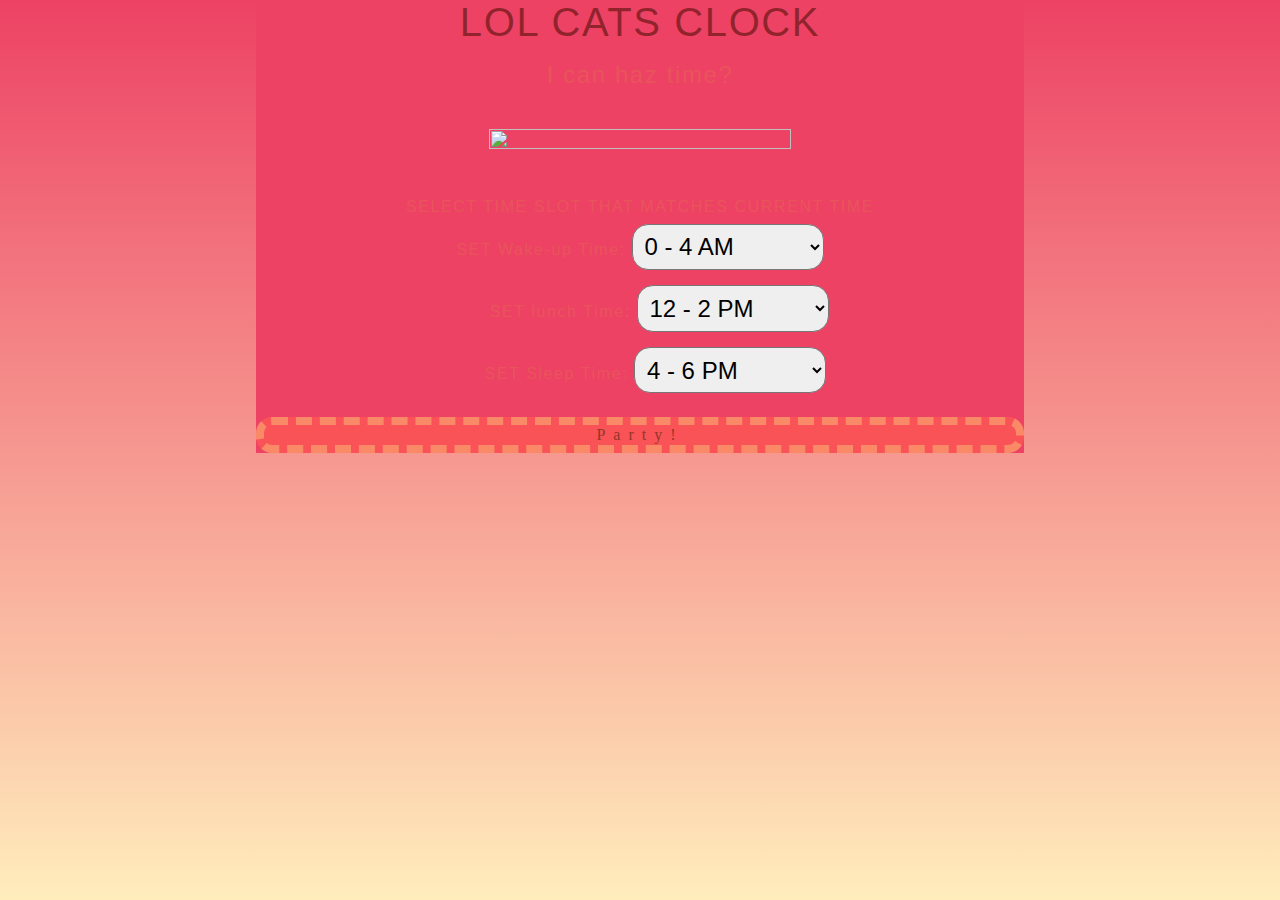
==== Front End/LOL Cats Clock/LOLcats.html @ 2ffd9495 "renamed folder" ====
<!-- LOLKATZ Klock -->
<!DOCTYPE html>
<html lang="en">
<head>
    <meta charset="UTF-8">
    <meta name="viewport" content="width=device-width, initial-scale=1.0">
    <title>Document</title>
    <link rel="stylesheet" href="LOLcats.css">
</head>
<body >
    <div id="container">
        <div class="banner">LOL CATS CLOCK</div>
        <p id="test"></p>
        <div class="timediv">
            I can haz time?
            <p id="time"></p>
        </div>

        <div class="imgs">
            <img src="" alt="" id="img">
            <p class="p"></p>
        </div>
        <div>SELECT TIME SLOT THAT MATCHES CURRENT TIME</div>
        <div class="timeselect">
            <span style="margin-left: 0%;">SET Wake-up Time:</span>
                <select name="" id="wakeup" style="width: 25%;">
                <option value="1">0 - 4 AM</option>
                <option value="2">4 - 6 AM</option>
                <option value="3">6 - 8 AM</option>
                <option value="4">8 - 10 AM</option>
                <option value="5">10 - 12 AM</option>
            </select>
            <br>
            <span style="margin-left: 5%;">SET lunch Time:</span> 
                <select name="" id="lunch" style="width: 25%;">
                <option value="6">12 - 2 PM</option>
                <option value="7">2 - 4 PM</option>
            </select>
            <br>
            <span style="margin-left: 4%;">SET Sleep Time:</span>
                <select name="" id="sleep" style="width: 25%;">
                <option value="8">4 - 6 PM</option>
                <option value="9">6 - 8 PM</option>
                <option value="10">8 - 10 PM</option>
                <option value="11">10 - 12 PM</option>
            </select>
        </div>

            <button id="parte" onclick="parte()">Party!</button>

    </div>

    <script src="LOLcats.js"></script>
</body>
</html>
---- Front End/LOL Cats Clock/LOLcats.css ----
/* Changes
change wording colours ie lol to be different from katz
change font or add more formatting
chck in mobile view again, fonts are different
add letter spacing 
change background to gradient
add select border and family
change folder name from LOLKATZ*/

html,body{
  height: 100%;
}

/* make body background change color gradually */

body {
  margin: 0;
  font-family: 'Gill Sans', 'Gill Sans MT', Calibri, 'Trebuchet MS', sans-serif;
  font-size: 1rem;
  letter-spacing: 0.1rem;
  color: rgba(233, 89, 89, 0.809);
  text-align: center;
  background-image: linear-gradient( rgb(237, 66, 100),rgb(255, 237, 188));
  background-color: rgba(237, 66, 100, 0.855);
  background-repeat: no-repeat;
  background-attachment: fixed;
}

#container {
  width: 60%;
  margin: auto;
  background-color: rgb(237, 66, 100);
}

.banner {
  height: 10%;
  font-size: 2.5rem;
  color: rgba(110, 23, 23, 0.719);
}

.timediv {
  padding: 0;
  height: 20%;
  font-size: 1.5rem;
  margin-bottom: 0.75%;
  position: relative;
  z-index: 1;
}

.imgs{
  margin: auto;
  height: 70%;
  width: 70%;
  font-size: 2.5rem;
  position: static;
  margin-bottom: 4%;
  /* height: 100%; */
}

img {
  width: 75%;
  height: 100%;
  background-size: cover;
  background-attachment: fixed;
}

.p {
  /* margin-top: -10rem; */
  color: rgba(139, 0, 0, 0.63);
  padding-bottom: 0;
  margin-bottom: 0;
  height: 0;
  position: relative;
  bottom: 7rem;
}

.timeselect {
  width: 100%;
}
select {
  margin: 1% 0;
  font-size: 1.5rem;
  border-radius: 1rem ;
  padding: 1%;
}

button {
  border: 0.5rem rgba(250, 217, 127, 0.411) dashed;
  border-radius: 1em;
  margin-top: 1rem;
  font-size: 1rem;
  font-family: cursive;
  letter-spacing: 0.5em;
  color: rgb(148, 55, 39);
  text-align: center;
  background-color: rgba(250, 86, 86, 0.884);
  width: 100%;
}

@media screen and (max-width: 500px) {
  html,
    body {
      height: 100%;
    }
  
    body {
      margin: 0;
      font-family: cursive;
      font-size: 0.5rem;
      letter-spacing: 0.06rem;
      color: rgba(233, 89, 89, 0.809);
      text-align: center;
      background-image: linear-gradient(rgb(237, 66, 100), rgb(255, 237, 188));
      background-color: rgba(237, 66, 100, 0.855);
      background-repeat: no-repeat;
      background-attachment: fixed;
    }
  
    #container {
      height: 65%;
      width: 60%;
      margin: auto;
    }
  
    .banner {
      height: 7.5%;
      font-size: 1.5rem;
      color: rgba(110, 23, 23, 0.719);
    }
  
    .timediv {
      height: 7.5%;
      font-size: 0.95rem;
      margin-bottom: 0.5%;
      position: relative;
      z-index: 1;
    }
  
    .imgs {
      margin: auto;
      height: 30%;
      font-size: 0.75rem;
      width: 50%;
      position: static;
      margin-bottom: 4%;
    }
  
    img {
      width: 75%;
      height: 100%;
      background-size: cover;
    }
  
    .p {
      color: rgba(231, 219, 219, 0.63);
      padding-bottom: 0;
      margin-bottom: 0;
      height: 0;
      position: relative;
      bottom: 3rem;
    }
    /* .timeselect {
      height: 100%;
    } */
    select {
      margin-top: 5%;
      font-size: 0.75rem;
    }
  
    button {
      border: 0.35rem rgba(250, 217, 127, 0.411) dashed;
      border-radius: 0.75em;
      font-size: 0.45rem;
      font-family: cursive;
      letter-spacing: 0.5em;
      color: rgb(148, 55, 39);
      text-align: center;
      background-color: rgba(250, 86, 86, 0.884);
      width: 100%;
    }
}
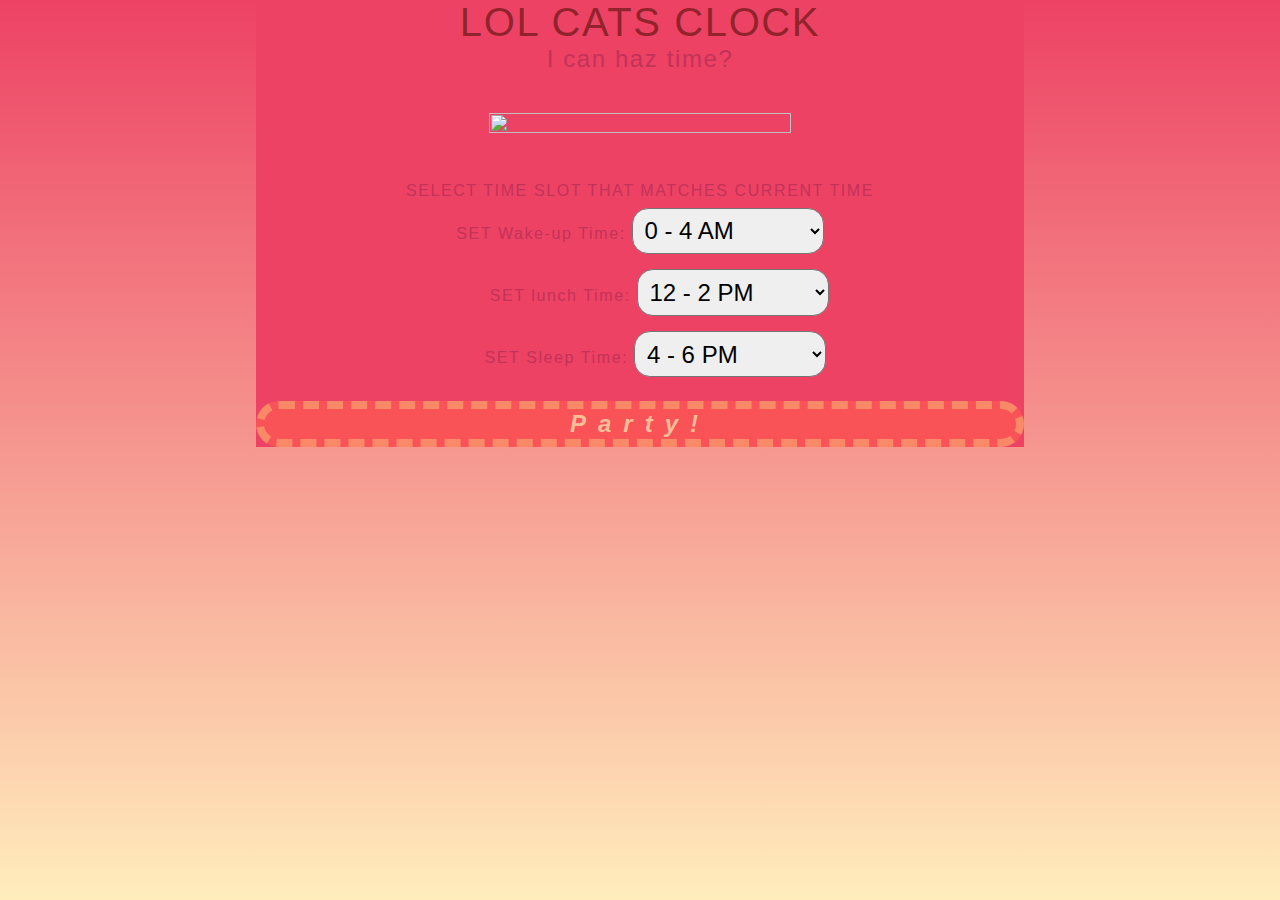
==== commit 4b2abf84: "changed font color and size for various elements" ====
--- a/Front End/LOL Cats Clock/LOLcats.html
+++ b/Front End/LOL Cats Clock/LOLcats.html
@@ -10,7 +10,6 @@
 <body >
     <div id="container">
         <div class="banner">LOL CATS CLOCK</div>
-        <p id="test"></p>
         <div class="timediv">
             I can haz time?
             <p id="time"></p>
--- a/Front End/LOL Cats Clock/LOLcats.css
+++ b/Front End/LOL Cats Clock/LOLcats.css
@@ -4,8 +4,7 @@
 chck in mobile view again, fonts are different
 add letter spacing 
 change background to gradient
-add select border and family
-change folder name from LOLKATZ*/
+add select border and family*/
 
 html,body{
   height: 100%;
@@ -18,7 +17,7 @@
   font-family: 'Gill Sans', 'Gill Sans MT', Calibri, 'Trebuchet MS', sans-serif;
   font-size: 1rem;
   letter-spacing: 0.1rem;
-  color: rgba(233, 89, 89, 0.809);
+  color: rgb(195, 50, 88);
   text-align: center;
   background-image: linear-gradient( rgb(237, 66, 100),rgb(255, 237, 188));
   background-color: rgba(237, 66, 100, 0.855);
@@ -66,12 +65,12 @@
 
 .p {
   /* margin-top: -10rem; */
-  color: rgba(139, 0, 0, 0.63);
+  color: rgb(110, 16, 76);
   padding-bottom: 0;
   margin-bottom: 0;
   height: 0;
   position: relative;
-  bottom: 7rem;
+  bottom: 5.5rem;
 }
 
 .timeselect {
@@ -86,13 +85,15 @@
 
 button {
   border: 0.5rem rgba(250, 217, 127, 0.411) dashed;
+  font-style: oblique;
+  font-weight: 600;
+  font-size: 1.5rem;
+  font-family: 'Gill Sans', 'Gill Sans MT', Calibri, 'Trebuchet MS', sans-serif;
+  color: rgb(249, 189, 152);
+  letter-spacing: 0.5em;
+  text-align: center;
   border-radius: 1em;
   margin-top: 1rem;
-  font-size: 1rem;
-  font-family: cursive;
-  letter-spacing: 0.5em;
-  color: rgb(148, 55, 39);
-  text-align: center;
   background-color: rgba(250, 86, 86, 0.884);
   width: 100%;
 }
@@ -105,7 +106,7 @@
   
     body {
       margin: 0;
-      font-family: cursive;
+      font-family: 'Gill Sans', 'Gill Sans MT', Calibri, 'Trebuchet MS', sans-serif;
       font-size: 0.5rem;
       letter-spacing: 0.06rem;
       color: rgba(233, 89, 89, 0.809);
@@ -131,7 +132,7 @@
     .timediv {
       height: 7.5%;
       font-size: 0.95rem;
-      margin-bottom: 0.5%;
+      margin-bottom: 3%;
       position: relative;
       z-index: 1;
     }
@@ -170,10 +171,11 @@
     button {
       border: 0.35rem rgba(250, 217, 127, 0.411) dashed;
       border-radius: 0.75em;
+      font-style: oblique;
+      font-weight: 600;
       font-size: 0.45rem;
-      font-family: cursive;
       letter-spacing: 0.5em;
-      color: rgb(148, 55, 39);
+      color: rgb(249, 189, 152);
       text-align: center;
       background-color: rgba(250, 86, 86, 0.884);
       width: 100%;
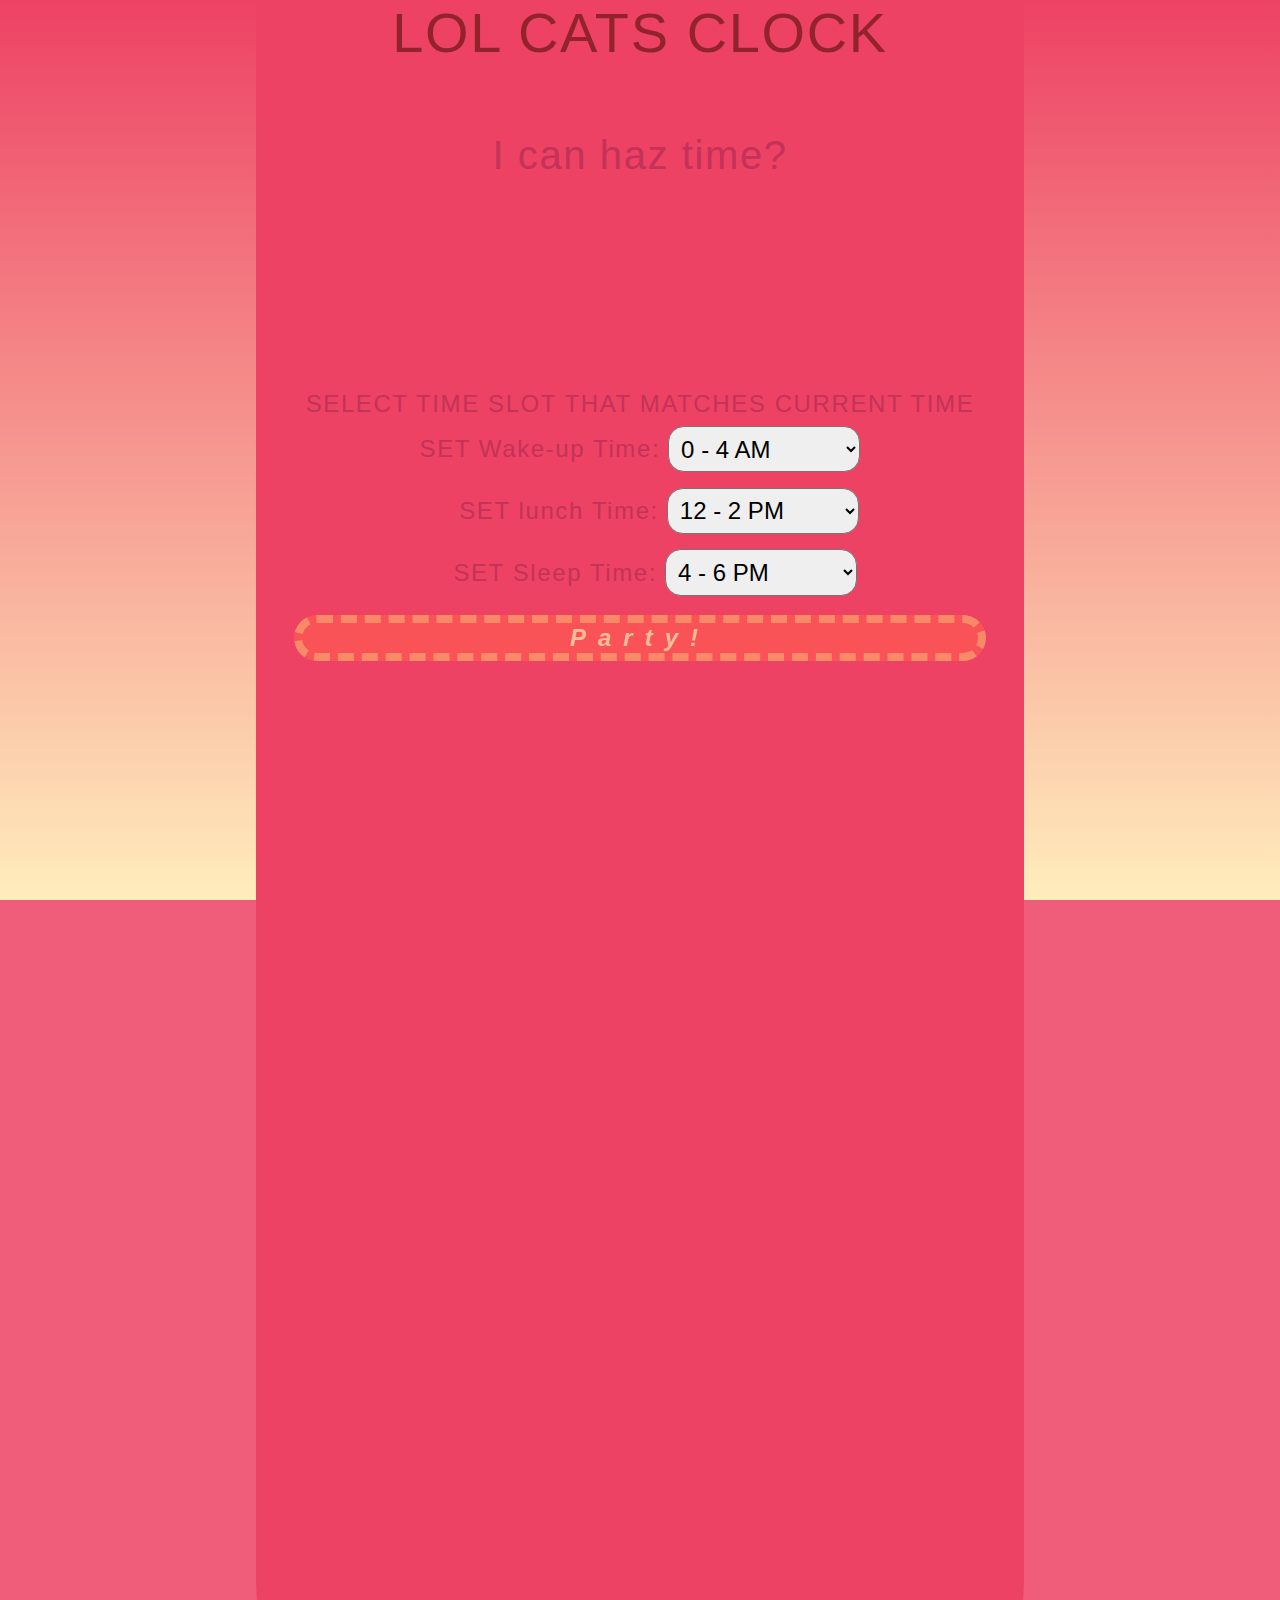
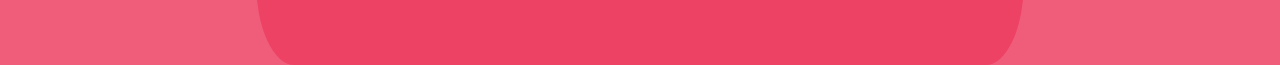
==== commit 1d7a51ee: "made design changes" ====
--- a/Front End/LOL Cats Clock/LOLcats.html
+++ b/Front End/LOL Cats Clock/LOLcats.html
@@ -19,7 +19,7 @@
             <img src="" alt="" id="img">
             <p class="p"></p>
         </div>
-        <div>SELECT TIME SLOT THAT MATCHES CURRENT TIME</div>
+        <div class="words">SELECT TIME SLOT THAT MATCHES CURRENT TIME</div>
         <div class="timeselect">
             <span style="margin-left: 0%;">SET Wake-up Time:</span>
                 <select name="" id="wakeup" style="width: 25%;">
@@ -44,9 +44,8 @@
                 <option value="11">10 - 12 PM</option>
             </select>
         </div>
-
-            <button id="parte" onclick="parte()">Party!</button>
-
+        
+        <button id="parte" onclick="parte()">Party!</button>
     </div>
 
     <script src="LOLcats.js"></script>
--- a/Front End/LOL Cats Clock/LOLcats.css
+++ b/Front End/LOL Cats Clock/LOLcats.css
@@ -1,7 +1,6 @@
 /* Changes
 change wording colours ie lol to be different from katz
-change font or add more formatting
-chck in mobile view again, fonts are different
+change font or add more formatting -- change margins to accomodate larger font on desktop 
 add letter spacing 
 change background to gradient
 add select border and family*/
@@ -10,12 +9,10 @@
   height: 100%;
 }
 
-/* make body background change color gradually */
-
 body {
   margin: 0;
   font-family: 'Gill Sans', 'Gill Sans MT', Calibri, 'Trebuchet MS', sans-serif;
-  font-size: 1rem;
+  font-size: 1.5rem;
   letter-spacing: 0.1rem;
   color: rgb(195, 50, 88);
   text-align: center;
@@ -26,45 +23,47 @@
 }
 
 #container {
+  height: 185%;
   width: 60%;
   margin: auto;
   background-color: rgb(237, 66, 100);
+  border-radius: 0 0 5% 5%;
 }
 
 .banner {
+  height: 8%;
+  font-size: 3.5rem;
+  color: rgba(110, 23, 23, 0.719);
+}
+
+.timediv {
+  padding: 0;
   height: 10%;
   font-size: 2.5rem;
-  color: rgba(110, 23, 23, 0.719);
-}
-
-.timediv {
-  padding: 0;
-  height: 20%;
-  font-size: 1.5rem;
   margin-bottom: 0.75%;
   position: relative;
   z-index: 1;
 }
 
+#time{
+  margin: 2.5%;
+}
+
 .imgs{
   margin: auto;
-  height: 70%;
+  margin-bottom: 0%;
   width: 70%;
   font-size: 2.5rem;
   position: static;
-  margin-bottom: 4%;
-  /* height: 100%; */
 }
 
 img {
   width: 75%;
-  height: 100%;
   background-size: cover;
   background-attachment: fixed;
 }
 
 .p {
-  /* margin-top: -10rem; */
   color: rgb(110, 16, 76);
   padding-bottom: 0;
   margin-bottom: 0;
@@ -93,23 +92,23 @@
   letter-spacing: 0.5em;
   text-align: center;
   border-radius: 1em;
-  margin-top: 1rem;
+  margin-top: 1.5%;
   background-color: rgba(250, 86, 86, 0.884);
-  width: 100%;
+  width: 90%;
 }
 
 @media screen and (max-width: 500px) {
   html,
+    body{
+      height: 100%;
+    }
+  
     body {
-      height: 100%;
-    }
-  
-    body {
-      margin: 0;
-      font-family: 'Gill Sans', 'Gill Sans MT', Calibri, 'Trebuchet MS', sans-serif;
+    margin: 0;
+    font-family: 'Gill Sans', 'Gill Sans MT', Calibri, 'Trebuchet MS', sans-serif;
       font-size: 0.5rem;
       letter-spacing: 0.06rem;
-      color: rgba(233, 89, 89, 0.809);
+      color: rgb(195, 50, 88);
       text-align: center;
       background-image: linear-gradient(rgb(237, 66, 100), rgb(255, 237, 188));
       background-color: rgba(237, 66, 100, 0.855);
@@ -118,19 +117,20 @@
     }
   
     #container {
-      height: 65%;
+      height: 100%;
       width: 60%;
+      background-color: rgb(237, 66, 100);
       margin: auto;
     }
   
     .banner {
-      height: 7.5%;
+      height: 9.5%;
       font-size: 1.5rem;
       color: rgba(110, 23, 23, 0.719);
     }
   
     .timediv {
-      height: 7.5%;
+      height: 12.5%;
       font-size: 0.95rem;
       margin-bottom: 3%;
       position: relative;
@@ -139,7 +139,7 @@
   
     .imgs {
       margin: auto;
-      height: 30%;
+      height: 40%;
       font-size: 0.75rem;
       width: 50%;
       position: static;
@@ -153,19 +153,26 @@
     }
   
     .p {
-      color: rgba(231, 219, 219, 0.63);
+      color: rgb(110, 16, 76);
       padding-bottom: 0;
       margin-bottom: 0;
       height: 0;
       position: relative;
       bottom: 3rem;
     }
-    /* .timeselect {
-      height: 100%;
-    } */
+
+    .words {
+      margin-top: 12%;
+    }
+
+    .timeselect {
+      margin-top: 5.5%;
+      margin-bottom: 3%;
+    }
+
     select {
-      margin-top: 5%;
-      font-size: 0.75rem;
+      margin-top: 2%;
+      font-size: 0.35rem;
     }
   
     button {
@@ -180,4 +187,97 @@
       background-color: rgba(250, 86, 86, 0.884);
       width: 100%;
     }
+
+}
+@media screen and (max-width: 850px) and (min-width: 501px) {
+  html,
+    body{
+      height: 100%;
+    }
+  
+    body {
+    margin: 0;
+    font-family: 'Gill Sans', 'Gill Sans MT', Calibri, 'Trebuchet MS', sans-serif;
+      font-size: 1.05rem;
+      letter-spacing: 0.1rem;
+      color: rgb(195, 50, 88);
+      text-align: center;
+      background-image: linear-gradient(rgb(237, 66, 100), rgb(255, 237, 188));
+      background-color: rgba(237, 66, 100, 0.855);
+      background-repeat: no-repeat;
+      background-attachment: fixed;
+    }
+  
+    #container {
+      height: 130%;
+      width: 60%;
+      background-color: rgb(237, 66, 100);
+      margin: auto;
+    }
+  
+    .banner {
+      height: 9.5%;
+      font-size: 1.4rem;
+      color: rgba(110, 23, 23, 0.719);
+    }
+  
+    .timediv {
+      height: 12.5%;
+      font-size: 1.45rem;
+      margin-bottom: 3%;
+      position: relative;
+      z-index: 1;
+    }
+  
+    .imgs {
+      margin: auto;
+      height: 40%;
+      font-size: 1.15rem;
+      width: 50%;
+      position: static;
+      margin-bottom: 4%;
+    }
+  
+    img {
+      width: 75%;
+      height: 100%;
+      background-size: cover;
+    }
+  
+    .p {
+      color: rgb(110, 16, 76);
+      padding-bottom: 0;
+      margin-bottom: 0;
+      height: 0;
+      position: relative;
+      bottom: 3rem;
+    }
+
+    .words {
+      margin-top: 3%;
+    }
+
+    .timeselect {
+      margin-top: 4.5%;
+      margin-bottom: 3%;
+    }
+
+    select {
+      margin-top: 2%;
+      font-size: .85rem;
+    }
+  
+    button {
+      border: 0.35rem rgba(250, 217, 127, 0.411) dashed;
+      border-radius: 0.75em;
+      font-style: oblique;
+      font-weight: 600;
+      font-size: 0.85rem;
+      letter-spacing: 0.5em;
+      color: rgb(249, 189, 152);
+      text-align: center;
+      background-color: rgba(250, 86, 86, 0.884);
+      width: 90%;
+    }
+
 }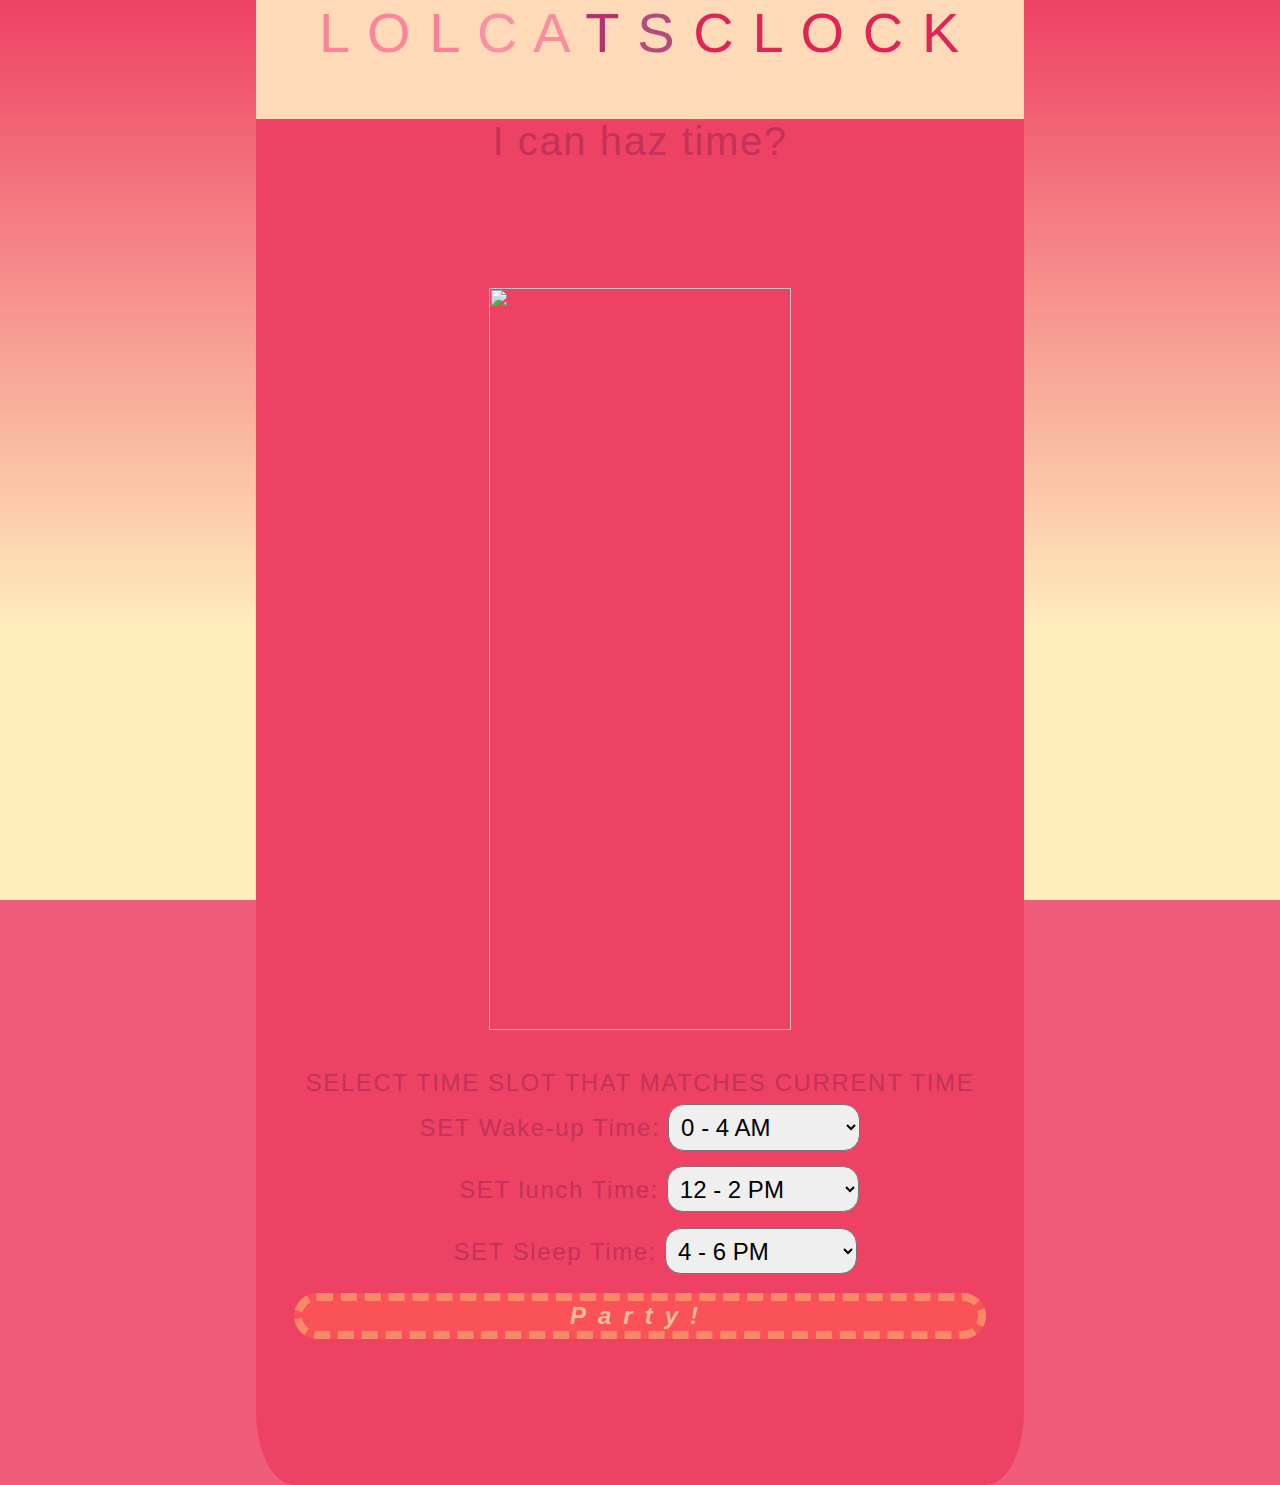
==== commit 61630aba: "animated banner" ====
--- a/Front End/LOL Cats Clock/LOLcats.html
+++ b/Front End/LOL Cats Clock/LOLcats.html
@@ -9,7 +9,22 @@
 </head>
 <body >
     <div id="container">
-        <div class="banner">LOL CATS CLOCK</div>
+        <div class="banner">
+            <span>L</span>
+            <span>O</span>
+            <span>L</span>
+            <span>  </span>
+            <span>C</span>
+            <span>A</span>
+            <span>T</span>
+            <span>S</span>
+            <span>  </span>
+            <span>C</span>
+            <span>L</span>
+            <span>O</span>
+            <span>C</span>
+            <span>K</span>
+        </div>
         <div class="timediv">
             I can haz time?
             <p id="time"></p>
--- a/Front End/LOL Cats Clock/LOLcats.css
+++ b/Front End/LOL Cats Clock/LOLcats.css
@@ -1,9 +1,5 @@
 /* Changes
-change wording colours ie lol to be different from katz
-change font or add more formatting -- change margins to accomodate larger font on desktop 
-add letter spacing 
-change background to gradient
-add select border and family*/
+change wording colours ie lol to be different from katz*/
 
 html,body{
   height: 100%;
@@ -16,14 +12,17 @@
   letter-spacing: 0.1rem;
   color: rgb(195, 50, 88);
   text-align: center;
-  background-image: linear-gradient( rgb(237, 66, 100),rgb(255, 237, 188));
+  background-image: linear-gradient(   rgb(237, 66, 100) ,rgb(255, 237, 188) 70%);
+  background-image: -moz-linear-gradient(  rgb(237, 66, 100) ,rgb(255, 237, 188) 70%);
+  background-image: -webkit-linear-gradient(  rgb(237, 66, 100) ,rgb(255, 237, 188) 70%);
+  background-image: -o-linear-gradient(  rgb(237, 66, 100) ,rgb(255, 237, 188) 70%);
   background-color: rgba(237, 66, 100, 0.855);
   background-repeat: no-repeat;
   background-attachment: fixed;
 }
 
 #container {
-  height: 185%;
+  height: 165%;
   width: 60%;
   margin: auto;
   background-color: rgb(237, 66, 100);
@@ -33,12 +32,13 @@
 .banner {
   height: 8%;
   font-size: 3.5rem;
-  color: rgba(110, 23, 23, 0.719);
+  color: rgb(223, 36, 86);
+  background-color: peachpuff;
 }
 
 .timediv {
   padding: 0;
-  height: 10%;
+  height: 11%;
   font-size: 2.5rem;
   margin-bottom: 0.75%;
   position: relative;
@@ -50,14 +50,16 @@
 }
 
 .imgs{
+  height: 50%;
   margin: auto;
-  margin-bottom: 0%;
+  /* margin-bottom: 0%; */
   width: 70%;
   font-size: 2.5rem;
   position: static;
 }
 
 img {
+  height: 100%;
   width: 75%;
   background-size: cover;
   background-attachment: fixed;
@@ -70,6 +72,10 @@
   height: 0;
   position: relative;
   bottom: 5.5rem;
+}
+
+.words {
+  margin-top: 5%;
 }
 
 .timeselect {
@@ -99,25 +105,28 @@
 
 @media screen and (max-width: 500px) {
   html,
-    body{
-      height: 100%;
-    }
+  body{
+    height: 100%;
+  }
   
     body {
-    margin: 0;
+      margin: 0;
     font-family: 'Gill Sans', 'Gill Sans MT', Calibri, 'Trebuchet MS', sans-serif;
       font-size: 0.5rem;
       letter-spacing: 0.06rem;
       color: rgb(195, 50, 88);
       text-align: center;
-      background-image: linear-gradient(rgb(237, 66, 100), rgb(255, 237, 188));
+      background-image: linear-gradient(   rgb(237, 66, 100) ,rgb(255, 237, 188) 70%);
+      background-image: -moz-linear-gradient(  rgb(237, 66, 100) ,rgb(255, 237, 188) 70%);
+      background-image: -webkit-linear-gradient(  rgb(237, 66, 100) ,rgb(255, 237, 188) 70%);
+      background-image: -o-linear-gradient(  rgb(237, 66, 100) ,rgb(255, 237, 188) 70%); 
       background-color: rgba(237, 66, 100, 0.855);
       background-repeat: no-repeat;
       background-attachment: fixed;
     }
-  
+    
     #container {
-      height: 100%;
+      height: 60.5%;
       width: 60%;
       background-color: rgb(237, 66, 100);
       margin: auto;
@@ -125,7 +134,7 @@
   
     .banner {
       height: 9.5%;
-      font-size: 1.5rem;
+      font-size: 1.2rem;
       color: rgba(110, 23, 23, 0.719);
     }
   
@@ -160,7 +169,7 @@
       position: relative;
       bottom: 3rem;
     }
-
+    
     .words {
       margin-top: 12%;
     }
@@ -189,41 +198,45 @@
     }
 
 }
-@media screen and (max-width: 850px) and (min-width: 501px) {
+@media screen and (max-width: 950px) and (min-width: 500px) {
   html,
     body{
       height: 100%;
     }
-  
+    
     body {
     margin: 0;
     font-family: 'Gill Sans', 'Gill Sans MT', Calibri, 'Trebuchet MS', sans-serif;
-      font-size: 1.05rem;
+      font-size: 1.25rem;
       letter-spacing: 0.1rem;
       color: rgb(195, 50, 88);
       text-align: center;
-      background-image: linear-gradient(rgb(237, 66, 100), rgb(255, 237, 188));
+      background-image: linear-gradient(   rgb(237, 66, 100) ,rgb(255, 237, 188) 70%);
+      background-image: -moz-linear-gradient(  rgb(237, 66, 100) ,rgb(255, 237, 188) 70%);
+      background-image: -webkit-linear-gradient(  rgb(237, 66, 100) ,rgb(255, 237, 188) 70%);
+      background-image: -o-linear-gradient(  rgb(237, 66, 100) ,rgb(255, 237, 188) 70%);
+      background-color: rgba(237, 66, 100, 0.855);
       background-color: rgba(237, 66, 100, 0.855);
       background-repeat: no-repeat;
       background-attachment: fixed;
     }
-  
+    
     #container {
-      height: 130%;
+      height: 150%;
       width: 60%;
       background-color: rgb(237, 66, 100);
       margin: auto;
     }
   
     .banner {
-      height: 9.5%;
-      font-size: 1.4rem;
+      height: 7.5%;
+      font-size: 1.6rem;
       color: rgba(110, 23, 23, 0.719);
     }
   
     .timediv {
-      height: 12.5%;
-      font-size: 1.45rem;
+      height: 10.5%;
+      font-size: 1.65rem;
       margin-bottom: 3%;
       position: relative;
       z-index: 1;
@@ -232,7 +245,7 @@
     .imgs {
       margin: auto;
       height: 40%;
-      font-size: 1.15rem;
+      font-size: 1.35rem;
       width: 50%;
       position: static;
       margin-bottom: 4%;
@@ -254,7 +267,7 @@
     }
 
     .words {
-      margin-top: 3%;
+      margin-top: 7%;
     }
 
     .timeselect {
@@ -272,7 +285,7 @@
       border-radius: 0.75em;
       font-style: oblique;
       font-weight: 600;
-      font-size: 0.85rem;
+      font-size: 1.05rem;
       letter-spacing: 0.5em;
       color: rgb(249, 189, 152);
       text-align: center;
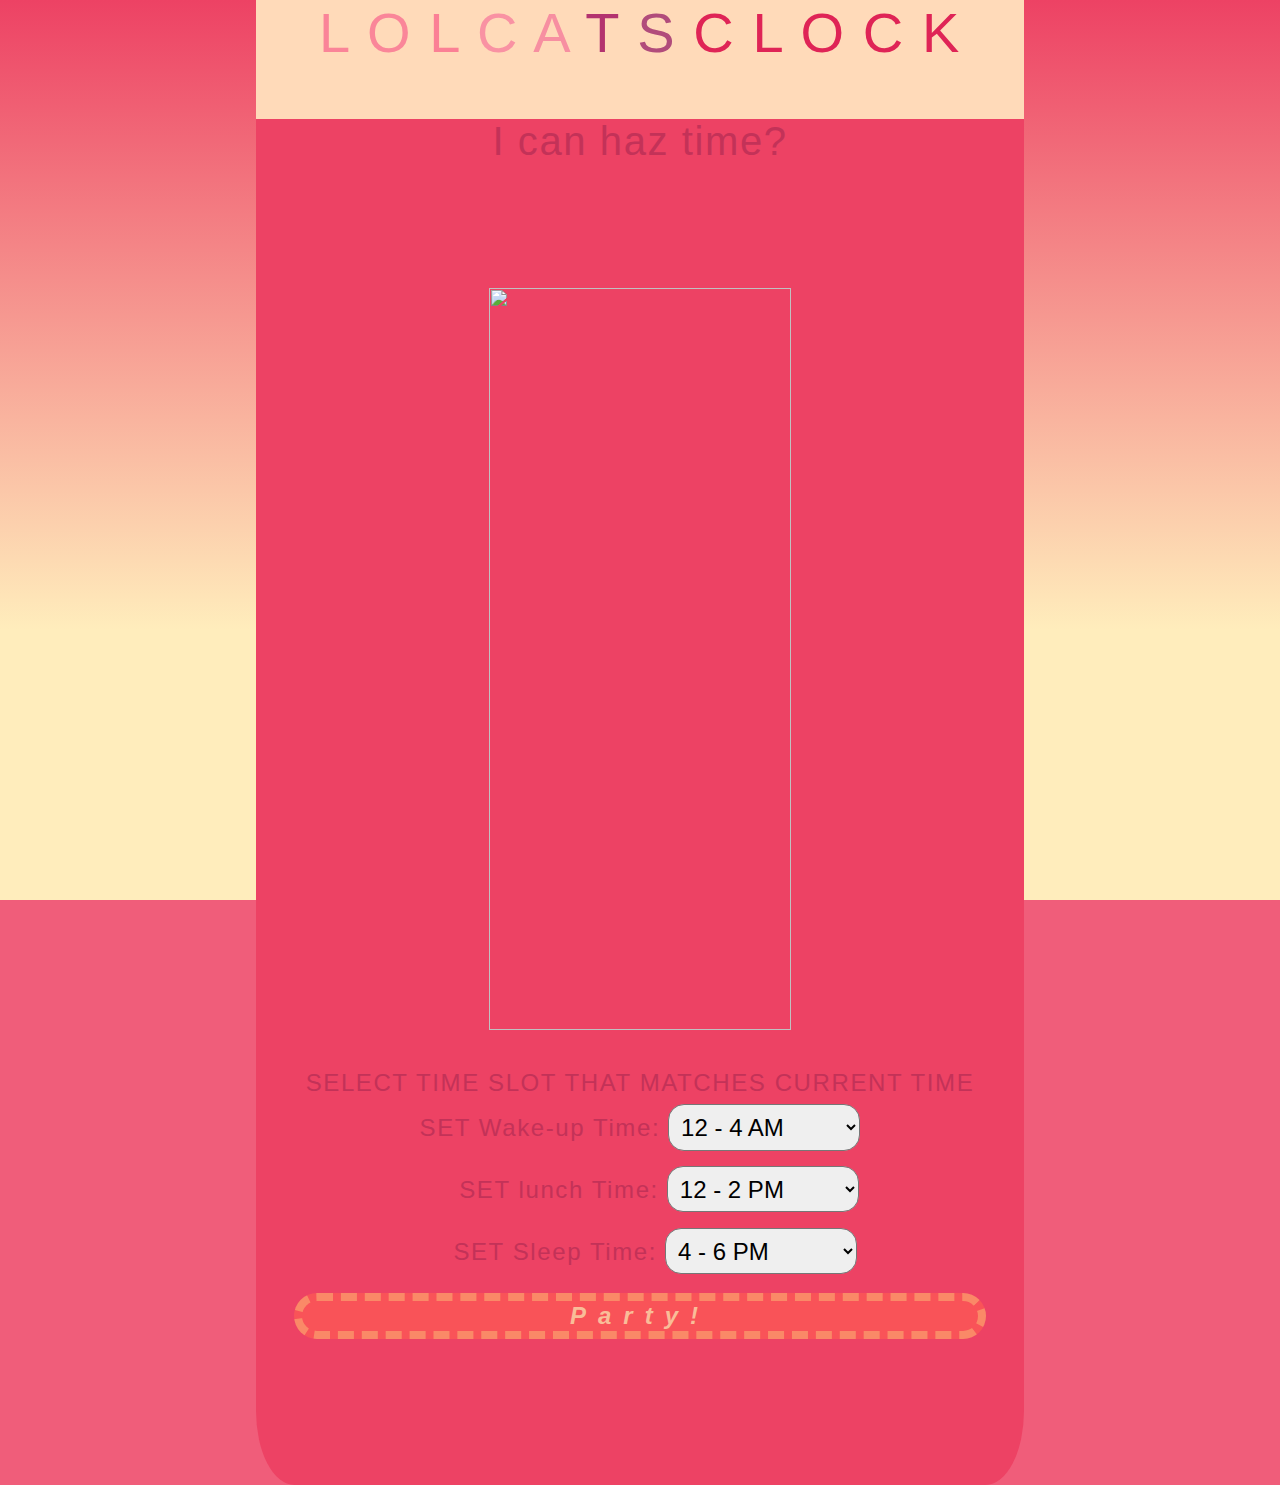
==== commit 59e8cc7c: "minor" ====
--- a/Front End/LOL Cats Clock/LOLcats.html
+++ b/Front End/LOL Cats Clock/LOLcats.html
@@ -38,7 +38,7 @@
         <div class="timeselect">
             <span style="margin-left: 0%;">SET Wake-up Time:</span>
                 <select name="" id="wakeup" style="width: 25%;">
-                <option value="1">0 - 4 AM</option>
+                <option value="1">12 - 4 AM</option>
                 <option value="2">4 - 6 AM</option>
                 <option value="3">6 - 8 AM</option>
                 <option value="4">8 - 10 AM</option>
--- a/Front End/LOL Cats Clock/LOLcats.css
+++ b/Front End/LOL Cats Clock/LOLcats.css
@@ -66,7 +66,7 @@
 }
 
 .p {
-  color: rgb(110, 16, 76);
+  color: rgb(110, 20, 77);
   padding-bottom: 0;
   margin-bottom: 0;
   height: 0;
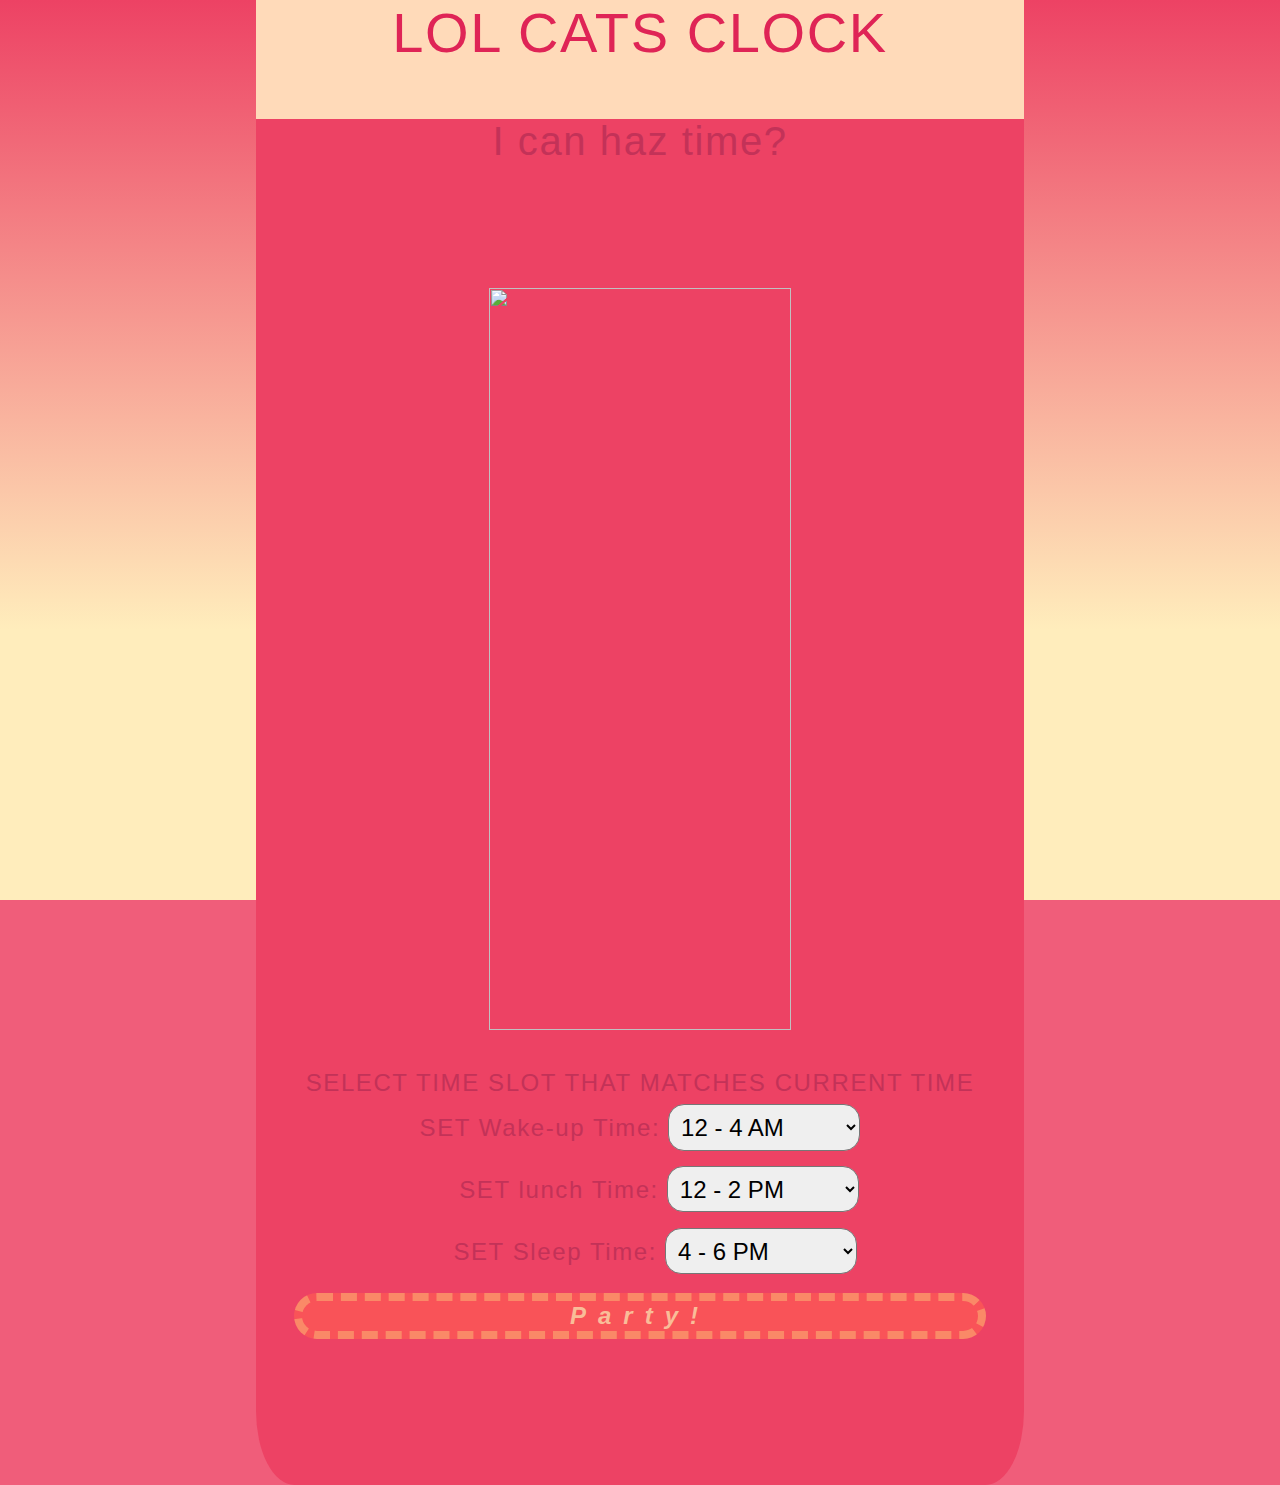
==== commit 383f8ff1: "design changes" ====
--- a/Front End/LOL Cats Clock/LOLcats.html
+++ b/Front End/LOL Cats Clock/LOLcats.html
@@ -10,20 +10,7 @@
 <body >
     <div id="container">
         <div class="banner">
-            <span>L</span>
-            <span>O</span>
-            <span>L</span>
-            <span>  </span>
-            <span>C</span>
-            <span>A</span>
-            <span>T</span>
-            <span>S</span>
-            <span>  </span>
-            <span>C</span>
-            <span>L</span>
-            <span>O</span>
-            <span>C</span>
-            <span>K</span>
+            LOL CATS CLOCK
         </div>
         <div class="timediv">
             I can haz time?
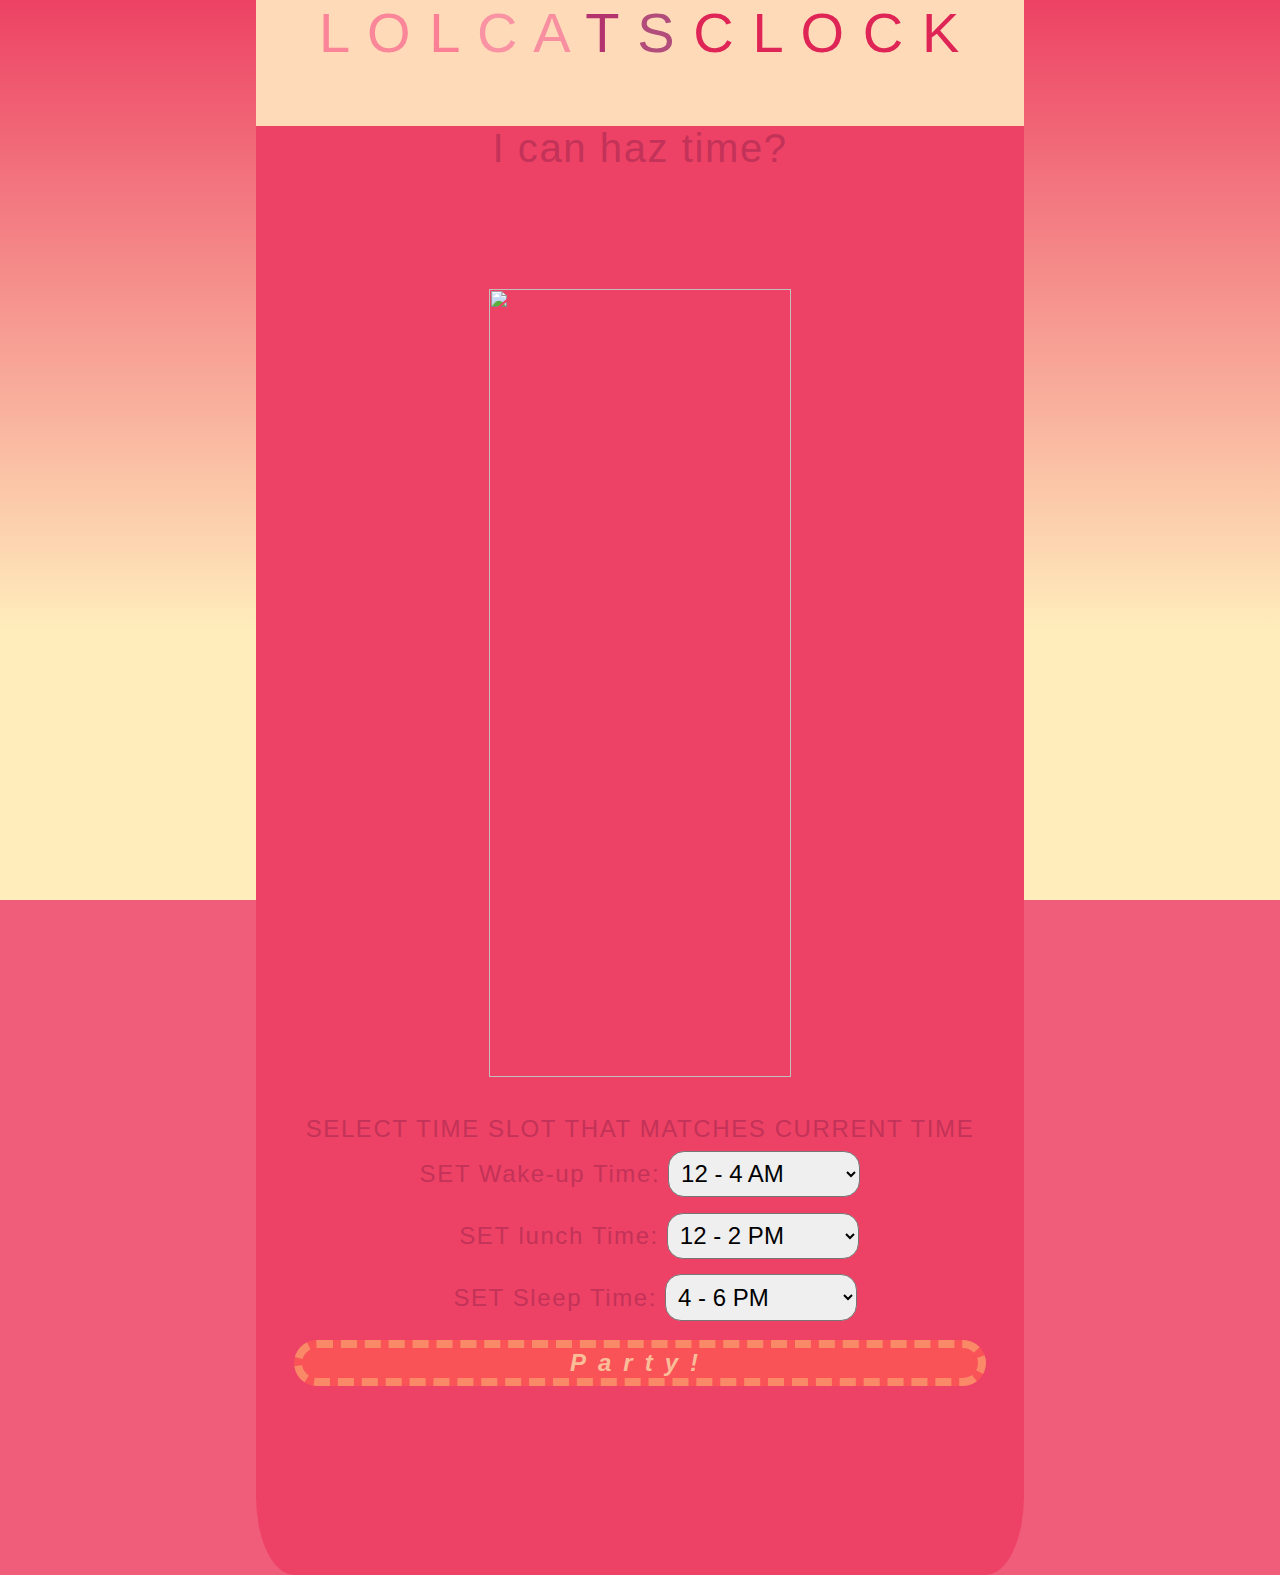
==== commit 65aa598f: "improved margins and added animated banner" ====
--- a/Front End/LOL Cats Clock/LOLcats.html
+++ b/Front End/LOL Cats Clock/LOLcats.html
@@ -10,7 +10,20 @@
 <body >
     <div id="container">
         <div class="banner">
-            LOL CATS CLOCK
+            <span>L</span>
+            <span>O</span>
+            <span>L</span>
+            <span>  </span>
+            <span>C</span>
+            <span>A</span>
+            <span>T</span>
+            <span>S</span>
+            <span>  </span>
+            <span>C</span>
+            <span>L</span>
+            <span>O</span>
+            <span>C</span>
+            <span>K</span>
         </div>
         <div class="timediv">
             I can haz time?
--- a/Front End/LOL Cats Clock/LOLcats.css
+++ b/Front End/LOL Cats Clock/LOLcats.css
@@ -1,5 +1,4 @@
-/* Changes
-change wording colours ie lol to be different from katz*/
+
 
 html,body{
   height: 100%;
@@ -22,10 +21,10 @@
 }
 
 #container {
-  height: 165%;
+  height: 175%;
   width: 60%;
   margin: auto;
-  background-color: rgb(237, 66, 100);
+  background-color: rgb(237, 66, 101);
   border-radius: 0 0 5% 5%;
 }
 
@@ -38,7 +37,7 @@
 
 .timediv {
   padding: 0;
-  height: 11%;
+  height: 10%;
   font-size: 2.5rem;
   margin-bottom: 0.75%;
   position: relative;
@@ -46,7 +45,7 @@
 }
 
 #time{
-  margin: 2.5%;
+  margin: 1.5%;
 }
 
 .imgs{
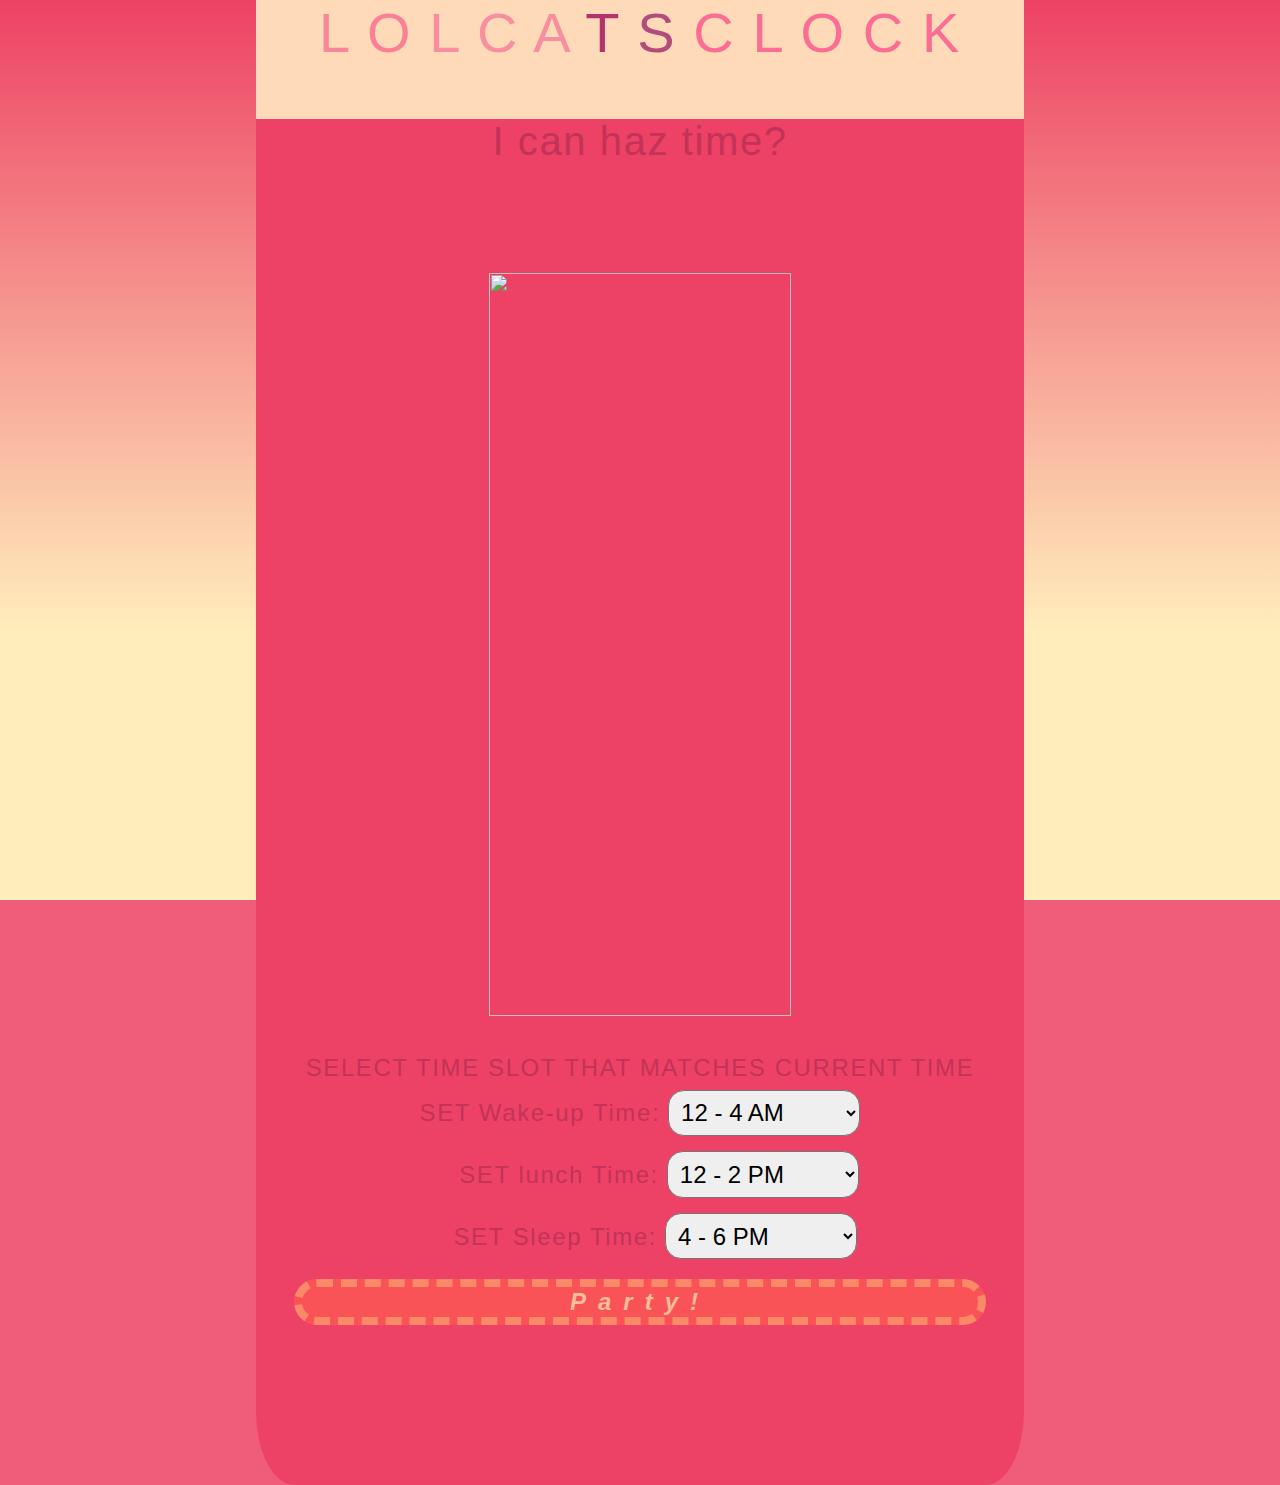
==== commit 48486b73: "design changes" ====
--- a/Front End/LOL Cats Clock/LOLcats.html
+++ b/Front End/LOL Cats Clock/LOLcats.html
@@ -60,7 +60,7 @@
             </select>
         </div>
         
-        <button id="parte" onclick="parte()">Party!</button>
+        <button id="parte"><a href="#/" id="link" onclick="parte()">Party!</a></button>
     </div>
 
     <script src="LOLcats.js"></script>
--- a/Front End/LOL Cats Clock/LOLcats.css
+++ b/Front End/LOL Cats Clock/LOLcats.css
@@ -1,5 +1,3 @@
-
-
 html,body{
   height: 100%;
 }
@@ -21,7 +19,7 @@
 }
 
 #container {
-  height: 175%;
+  height: 165%;
   width: 60%;
   margin: auto;
   background-color: rgb(237, 66, 101);
@@ -31,7 +29,7 @@
 .banner {
   height: 8%;
   font-size: 3.5rem;
-  color: rgb(223, 36, 86);
+  color: rgb(252, 109, 147);
   background-color: peachpuff;
 }
 
@@ -54,8 +52,8 @@
   /* margin-bottom: 0%; */
   width: 70%;
   font-size: 2.5rem;
-  position: static;
-}
+}
+
 
 img {
   height: 100%;
@@ -93,7 +91,6 @@
   font-weight: 600;
   font-size: 1.5rem;
   font-family: 'Gill Sans', 'Gill Sans MT', Calibri, 'Trebuchet MS', sans-serif;
-  color: rgb(249, 189, 152);
   letter-spacing: 0.5em;
   text-align: center;
   border-radius: 1em;
@@ -102,70 +99,40 @@
   width: 90%;
 }
 
+a {
+  text-decoration: none;
+  color: rgb(249, 189, 152);
+}
+
 @media screen and (max-width: 500px) {
-  html,
-  body{
-    height: 100%;
-  }
   
     body {
-      margin: 0;
-    font-family: 'Gill Sans', 'Gill Sans MT', Calibri, 'Trebuchet MS', sans-serif;
       font-size: 0.5rem;
       letter-spacing: 0.06rem;
-      color: rgb(195, 50, 88);
-      text-align: center;
-      background-image: linear-gradient(   rgb(237, 66, 100) ,rgb(255, 237, 188) 70%);
-      background-image: -moz-linear-gradient(  rgb(237, 66, 100) ,rgb(255, 237, 188) 70%);
-      background-image: -webkit-linear-gradient(  rgb(237, 66, 100) ,rgb(255, 237, 188) 70%);
-      background-image: -o-linear-gradient(  rgb(237, 66, 100) ,rgb(255, 237, 188) 70%); 
-      background-color: rgba(237, 66, 100, 0.855);
-      background-repeat: no-repeat;
-      background-attachment: fixed;
     }
     
     #container {
       height: 60.5%;
-      width: 60%;
-      background-color: rgb(237, 66, 100);
-      margin: auto;
     }
   
     .banner {
       height: 9.5%;
       font-size: 1.2rem;
-      color: rgba(110, 23, 23, 0.719);
     }
   
     .timediv {
       height: 12.5%;
       font-size: 0.95rem;
-      margin-bottom: 3%;
-      position: relative;
-      z-index: 1;
     }
   
     .imgs {
-      margin: auto;
       height: 40%;
       font-size: 0.75rem;
       width: 50%;
-      position: static;
       margin-bottom: 4%;
     }
   
-    img {
-      width: 75%;
-      height: 100%;
-      background-size: cover;
-    }
-  
     .p {
-      color: rgb(110, 16, 76);
-      padding-bottom: 0;
-      margin-bottom: 0;
-      height: 0;
-      position: relative;
       bottom: 3rem;
     }
     
@@ -186,82 +153,42 @@
     button {
       border: 0.35rem rgba(250, 217, 127, 0.411) dashed;
       border-radius: 0.75em;
-      font-style: oblique;
-      font-weight: 600;
       font-size: 0.45rem;
       letter-spacing: 0.5em;
-      color: rgb(249, 189, 152);
-      text-align: center;
-      background-color: rgba(250, 86, 86, 0.884);
       width: 100%;
     }
 
 }
 @media screen and (max-width: 950px) and (min-width: 500px) {
-  html,
-    body{
-      height: 100%;
-    }
     
     body {
-    margin: 0;
-    font-family: 'Gill Sans', 'Gill Sans MT', Calibri, 'Trebuchet MS', sans-serif;
       font-size: 1.25rem;
       letter-spacing: 0.1rem;
-      color: rgb(195, 50, 88);
-      text-align: center;
-      background-image: linear-gradient(   rgb(237, 66, 100) ,rgb(255, 237, 188) 70%);
-      background-image: -moz-linear-gradient(  rgb(237, 66, 100) ,rgb(255, 237, 188) 70%);
-      background-image: -webkit-linear-gradient(  rgb(237, 66, 100) ,rgb(255, 237, 188) 70%);
-      background-image: -o-linear-gradient(  rgb(237, 66, 100) ,rgb(255, 237, 188) 70%);
-      background-color: rgba(237, 66, 100, 0.855);
-      background-color: rgba(237, 66, 100, 0.855);
-      background-repeat: no-repeat;
-      background-attachment: fixed;
     }
     
     #container {
       height: 150%;
       width: 60%;
-      background-color: rgb(237, 66, 100);
-      margin: auto;
     }
   
     .banner {
       height: 7.5%;
       font-size: 1.6rem;
-      color: rgba(110, 23, 23, 0.719);
     }
   
     .timediv {
       height: 10.5%;
       font-size: 1.65rem;
       margin-bottom: 3%;
-      position: relative;
-      z-index: 1;
     }
   
     .imgs {
-      margin: auto;
       height: 40%;
       font-size: 1.35rem;
-      width: 50%;
-      position: static;
       margin-bottom: 4%;
     }
   
-    img {
-      width: 75%;
-      height: 100%;
-      background-size: cover;
-    }
-  
     .p {
-      color: rgb(110, 16, 76);
-      padding-bottom: 0;
-      margin-bottom: 0;
-      height: 0;
-      position: relative;
       bottom: 3rem;
     }
 
@@ -282,14 +209,8 @@
     button {
       border: 0.35rem rgba(250, 217, 127, 0.411) dashed;
       border-radius: 0.75em;
-      font-style: oblique;
-      font-weight: 600;
       font-size: 1.05rem;
       letter-spacing: 0.5em;
-      color: rgb(249, 189, 152);
-      text-align: center;
-      background-color: rgba(250, 86, 86, 0.884);
       width: 90%;
     }
-
 }